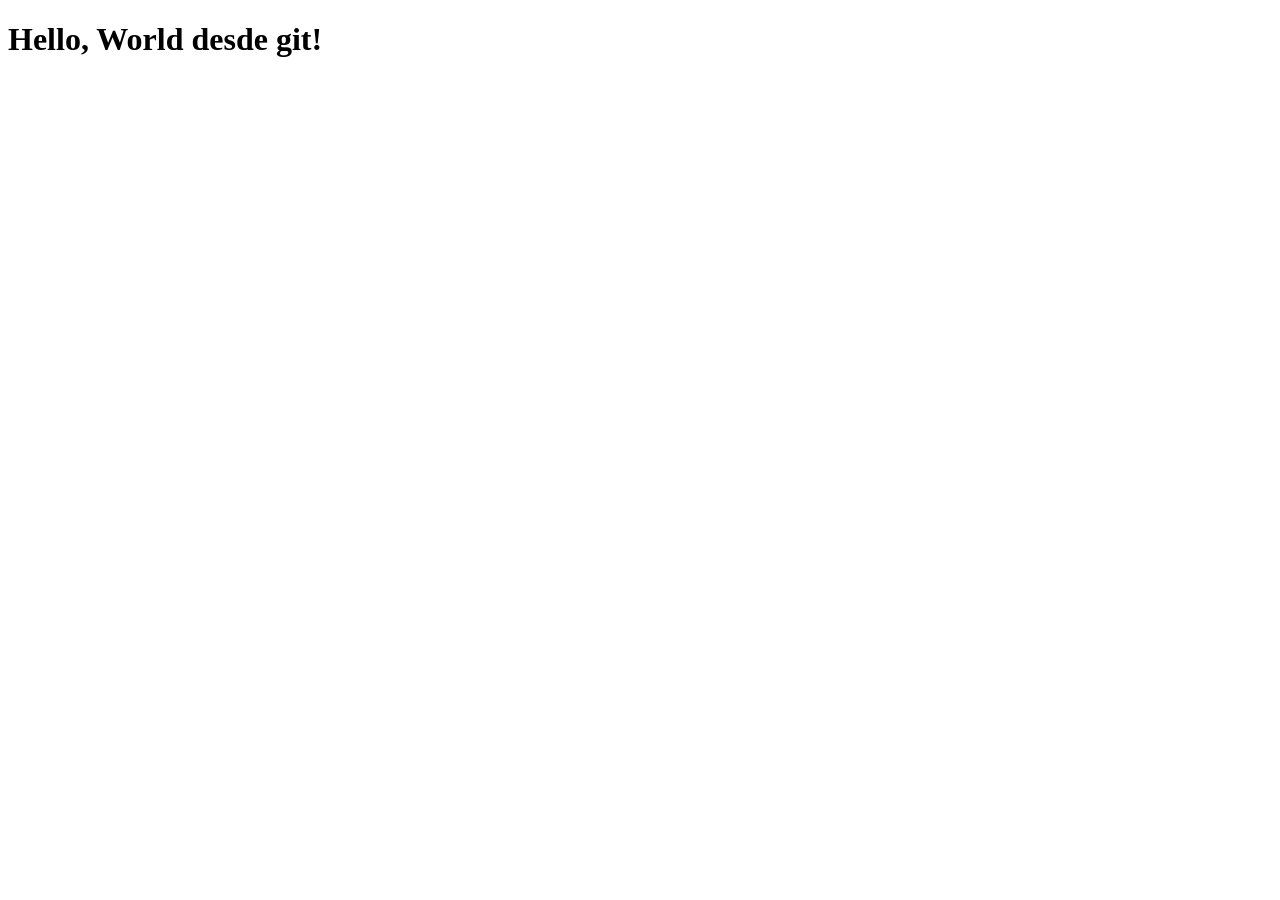
==== index.html @ dda5044e "Primer commit para apreder a agregar un archivo al versionamiento" ====
<!DOCTYPE html>
<html lang="en">
<head>
    <meta charset="UTF-8">
    <meta name="viewport" content="width=device-width, initial-scale=1.0">
    <title>Document</title>
</head>
<body>
    <h1>Hello, World desde git!</h1>
</body>
</html>
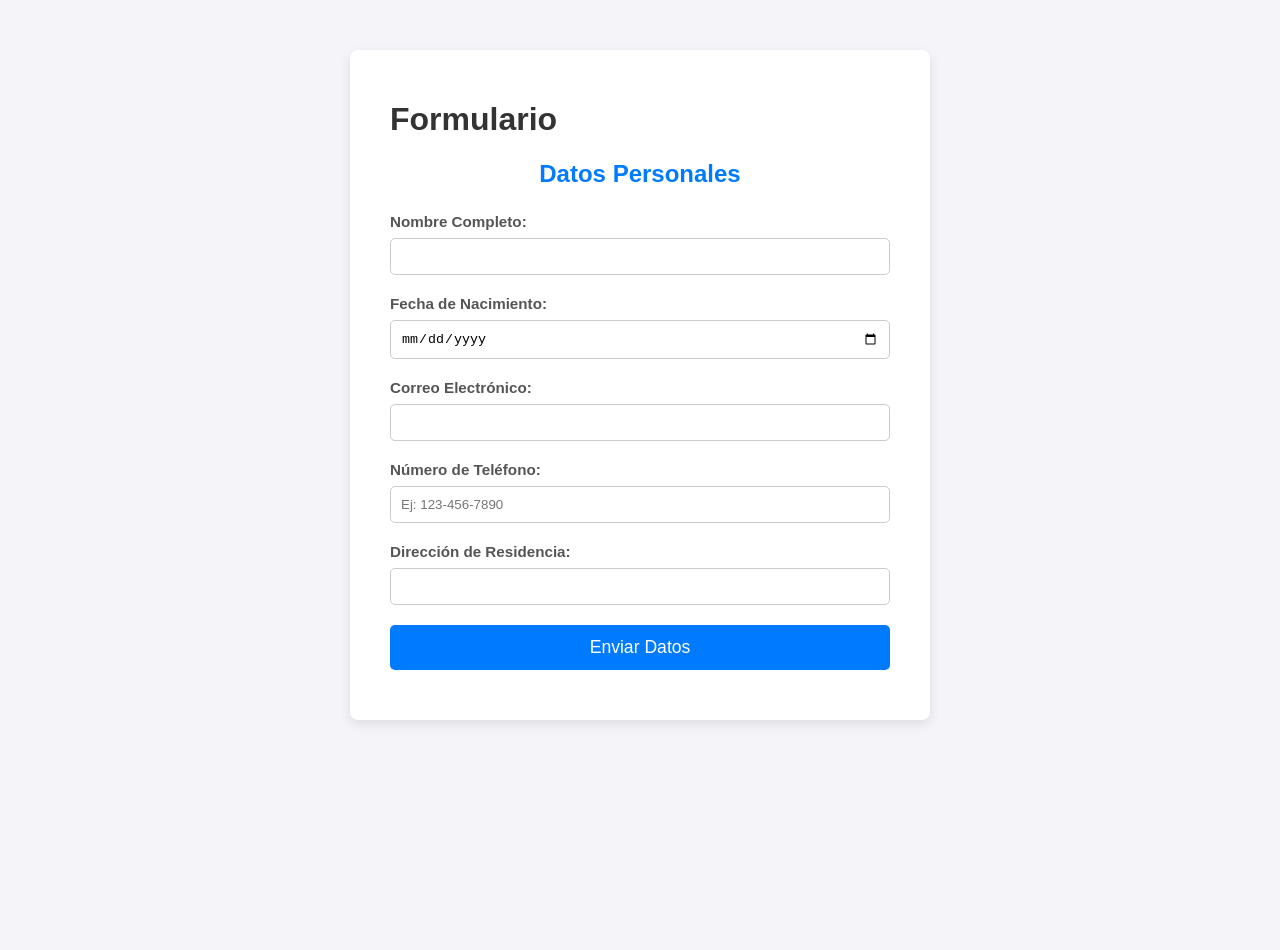
==== commit f1c5cb8b: "Creacion de datos personales en el formulario" ====
--- a/index.html
+++ b/index.html
@@ -3,9 +3,47 @@
 <head>
     <meta charset="UTF-8">
     <meta name="viewport" content="width=device-width, initial-scale=1.0">
-    <title>Document</title>
+    <title>formulario</title>
+    <link rel="stylesheet" href="css/styles.css">
 </head>
 <body>
-    <h1>Hello, World desde git!</h1>
+    <div class="contenedor-formulario">
+        <h1>Formulario</h1>
+        <h2>Datos Personales</h2>
+
+        <form action="/procesar-datos" method="POST">
+            
+            <div class="campo">
+                <label for="nombre">Nombre Completo:</label>
+                <input type="text" id="nombre" name="nombre" required>
+            </div>
+
+            <div class="campo">
+                <label for="fechaNacimiento">Fecha de Nacimiento:</label>
+                <input type="date" id="fechaNacimiento" name="fechaNacimiento" required>
+            </div>
+
+            <div class="campo">
+                <label for="email">Correo Electrónico:</label>
+                <input type="email" id="email" name="email" required>
+            </div>
+
+            <div class="campo">
+                <label for="telefono">Número de Teléfono:</label>
+                <input type="tel" id="telefono" name="telefono" placeholder="Ej: 123-456-7890">
+            </div>
+
+            <div class="campo">
+                <label for="direccion">Dirección de Residencia:</label>
+                <input type="text" id="direccion" name="direccion">
+            </div>
+
+            <div class="campo">
+                <button type="submit">Enviar Datos</button>
+            </div>
+
+        </form>
+    </div>
+
 </body>
 </html>
--- a/css/styles.css
+++ b/css/styles.css
@@ -0,0 +1,77 @@
+/* Estilos Globales y de Tipografía */
+body {
+    font-family: 'Arial', sans-serif;
+    background-color: #f4f4f9;
+    color: #333;
+    display: flex;
+    justify-content: center;
+    align-items: flex-start; /* Alinea el formulario en la parte superior del viewport */
+    padding-top: 50px;
+    margin: 0;
+    min-height: 100vh;
+}
+
+h2 {
+    color: #007bff;
+    text-align: center;
+    margin-bottom: 25px;
+}
+
+/* Estilos del Contenedor Principal del Formulario */
+.contenedor-formulario {
+    background-color: #fff;
+    padding: 30px 40px;
+    border-radius: 8px;
+    box-shadow: 0 4px 12px rgba(0, 0, 0, 0.1);
+    max-width: 500px;
+    width: 100%;
+}
+
+/* Estilos para cada grupo de campo (label + input) */
+.campo {
+    margin-bottom: 20px;
+}
+
+label {
+    display: block; /* Hace que la etiqueta ocupe su propia línea */
+    margin-bottom: 8px;
+    font-weight: bold;
+    font-size: 0.95em;
+    color: #555;
+}
+
+/* Estilos para todos los campos de texto y fecha */
+input[type="text"], 
+input[type="email"], 
+input[type="tel"],
+input[type="date"] {
+    width: 100%;
+    padding: 10px;
+    border: 1px solid #ccc;
+    border-radius: 5px;
+    box-sizing: border-box; /* Incluye padding y borde en el ancho total */
+    transition: border-color 0.3s;
+}
+
+input:focus {
+    border-color: #007bff; /* Resalta el borde al hacer clic en el campo */
+    outline: none; /* Elimina el borde de enfoque predeterminado del navegador */
+}
+
+/* Estilos del Botón de Envío */
+button[type="submit"] {
+    display: block;
+    width: 100%;
+    padding: 12px;
+    background-color: #007bff;
+    color: white;
+    border: none;
+    border-radius: 5px;
+    font-size: 1.1em;
+    cursor: pointer;
+    transition: background-color 0.3s;
+}
+
+button[type="submit"]:hover {
+    background-color: #0056b3; /* Color más oscuro al pasar el mouse */
+}
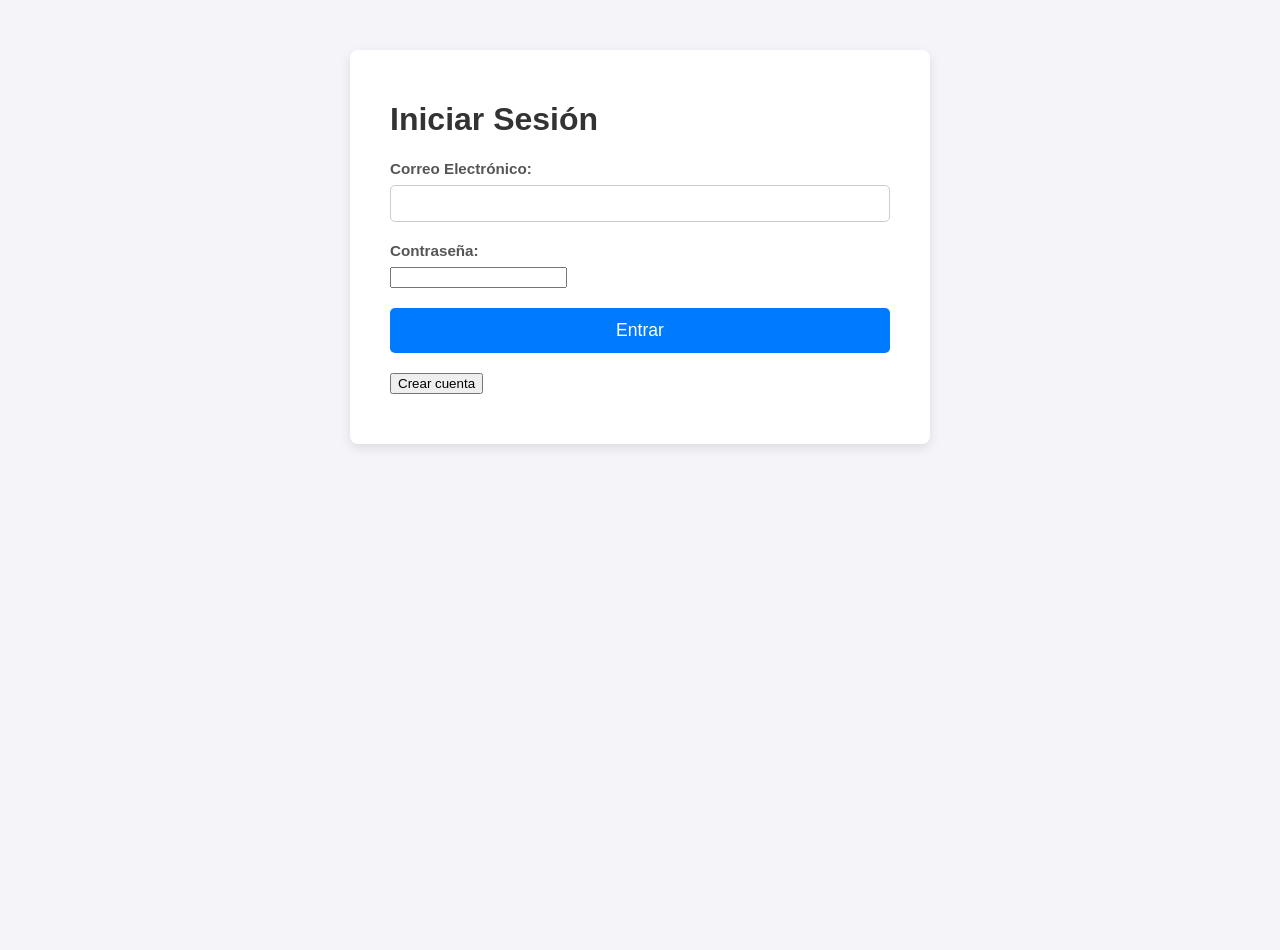
==== commit 8c638e38: "Integración de login" ====
--- a/index.html
+++ b/index.html
@@ -1,49 +1,35 @@
 <!DOCTYPE html>
-<html lang="en">
+<html lang="es">
 <head>
     <meta charset="UTF-8">
     <meta name="viewport" content="width=device-width, initial-scale=1.0">
-    <title>formulario</title>
+    <title>Login</title>
     <link rel="stylesheet" href="css/styles.css">
+    <script src="js/script.js"></script>
 </head>
 <body>
     <div class="contenedor-formulario">
-        <h1>Formulario</h1>
-        <h2>Datos Personales</h2>
+        <h1>Iniciar Sesión</h1>
 
-        <form action="/procesar-datos" method="POST">
-            
-            <div class="campo">
-                <label for="nombre">Nombre Completo:</label>
-                <input type="text" id="nombre" name="nombre" required>
-            </div>
-
-            <div class="campo">
-                <label for="fechaNacimiento">Fecha de Nacimiento:</label>
-                <input type="date" id="fechaNacimiento" name="fechaNacimiento" required>
-            </div>
-
+        <form id="formLogin">
             <div class="campo">
                 <label for="email">Correo Electrónico:</label>
                 <input type="email" id="email" name="email" required>
             </div>
 
             <div class="campo">
-                <label for="telefono">Número de Teléfono:</label>
-                <input type="tel" id="telefono" name="telefono" placeholder="Ej: 123-456-7890">
+                <label for="password">Contraseña:</label>
+                <input type="password" id="password" name="password" required>
             </div>
 
             <div class="campo">
-                <label for="direccion">Dirección de Residencia:</label>
-                <input type="text" id="direccion" name="direccion">
+                <button type="submit">Entrar</button>
             </div>
 
             <div class="campo">
-                <button type="submit">Enviar Datos</button>
+                <button type="button" id="btnRegistro">Crear cuenta</button>
             </div>
-
         </form>
-    </div>
-
+    </div>  
 </body>
-</html>+</html>
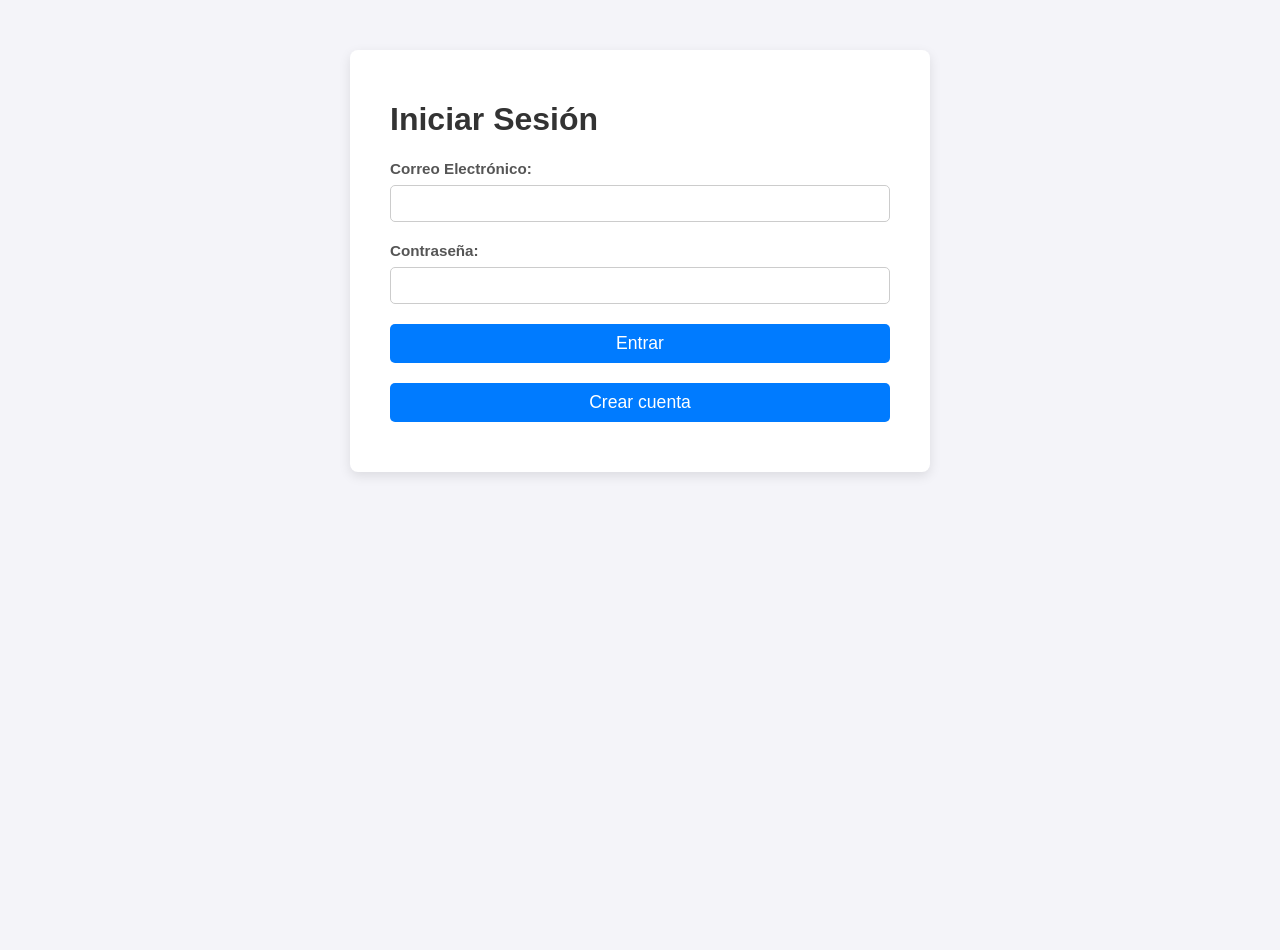
==== commit 0be1a19b: "corrección de carga js y css" ====
--- a/index.html
+++ b/index.html
@@ -5,7 +5,7 @@
     <meta name="viewport" content="width=device-width, initial-scale=1.0">
     <title>Login</title>
     <link rel="stylesheet" href="css/styles.css">
-    <script src="js/script.js"></script>
+   
 </head>
 <body>
     <div class="contenedor-formulario">
@@ -32,4 +32,5 @@
         </form>
     </div>  
 </body>
+ <script src="js/script.js"></script>
 </html>
--- a/css/styles.css
+++ b/css/styles.css
@@ -44,7 +44,8 @@
 input[type="text"], 
 input[type="email"], 
 input[type="tel"],
-input[type="date"] {
+input[type="date"],
+input[type="password"] {
     width: 100%;
     padding: 10px;
     border: 1px solid #ccc;
@@ -59,10 +60,11 @@
 }
 
 /* Estilos del Botón de Envío */
-button[type="submit"] {
+button[type="submit"],
+button[type="button"] {
     display: block;
     width: 100%;
-    padding: 12px;
+    padding: 9px;
     background-color: #007bff;
     color: white;
     border: none;
@@ -72,6 +74,7 @@
     transition: background-color 0.3s;
 }
 
-button[type="submit"]:hover {
+button[type="submit"]:hover,
+button[type="button"]:hover {
     background-color: #0056b3; /* Color más oscuro al pasar el mouse */
 }
